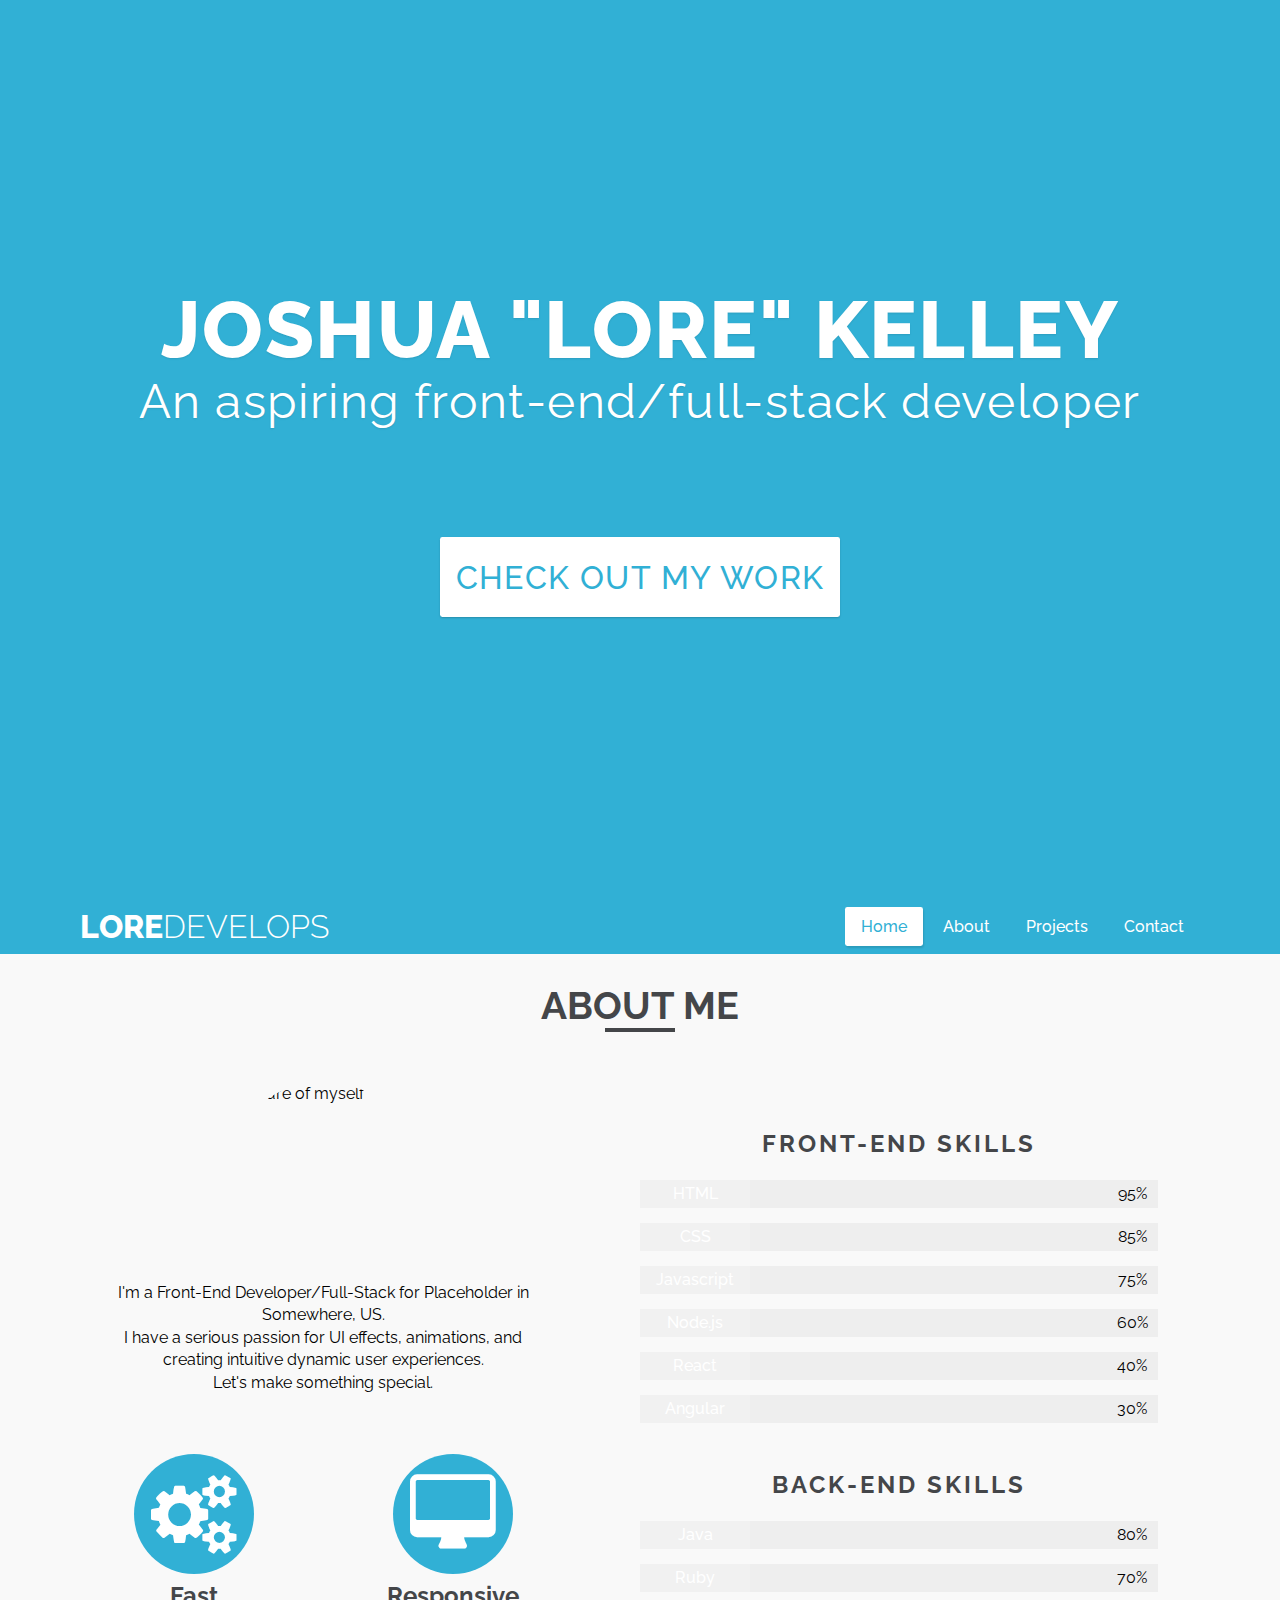
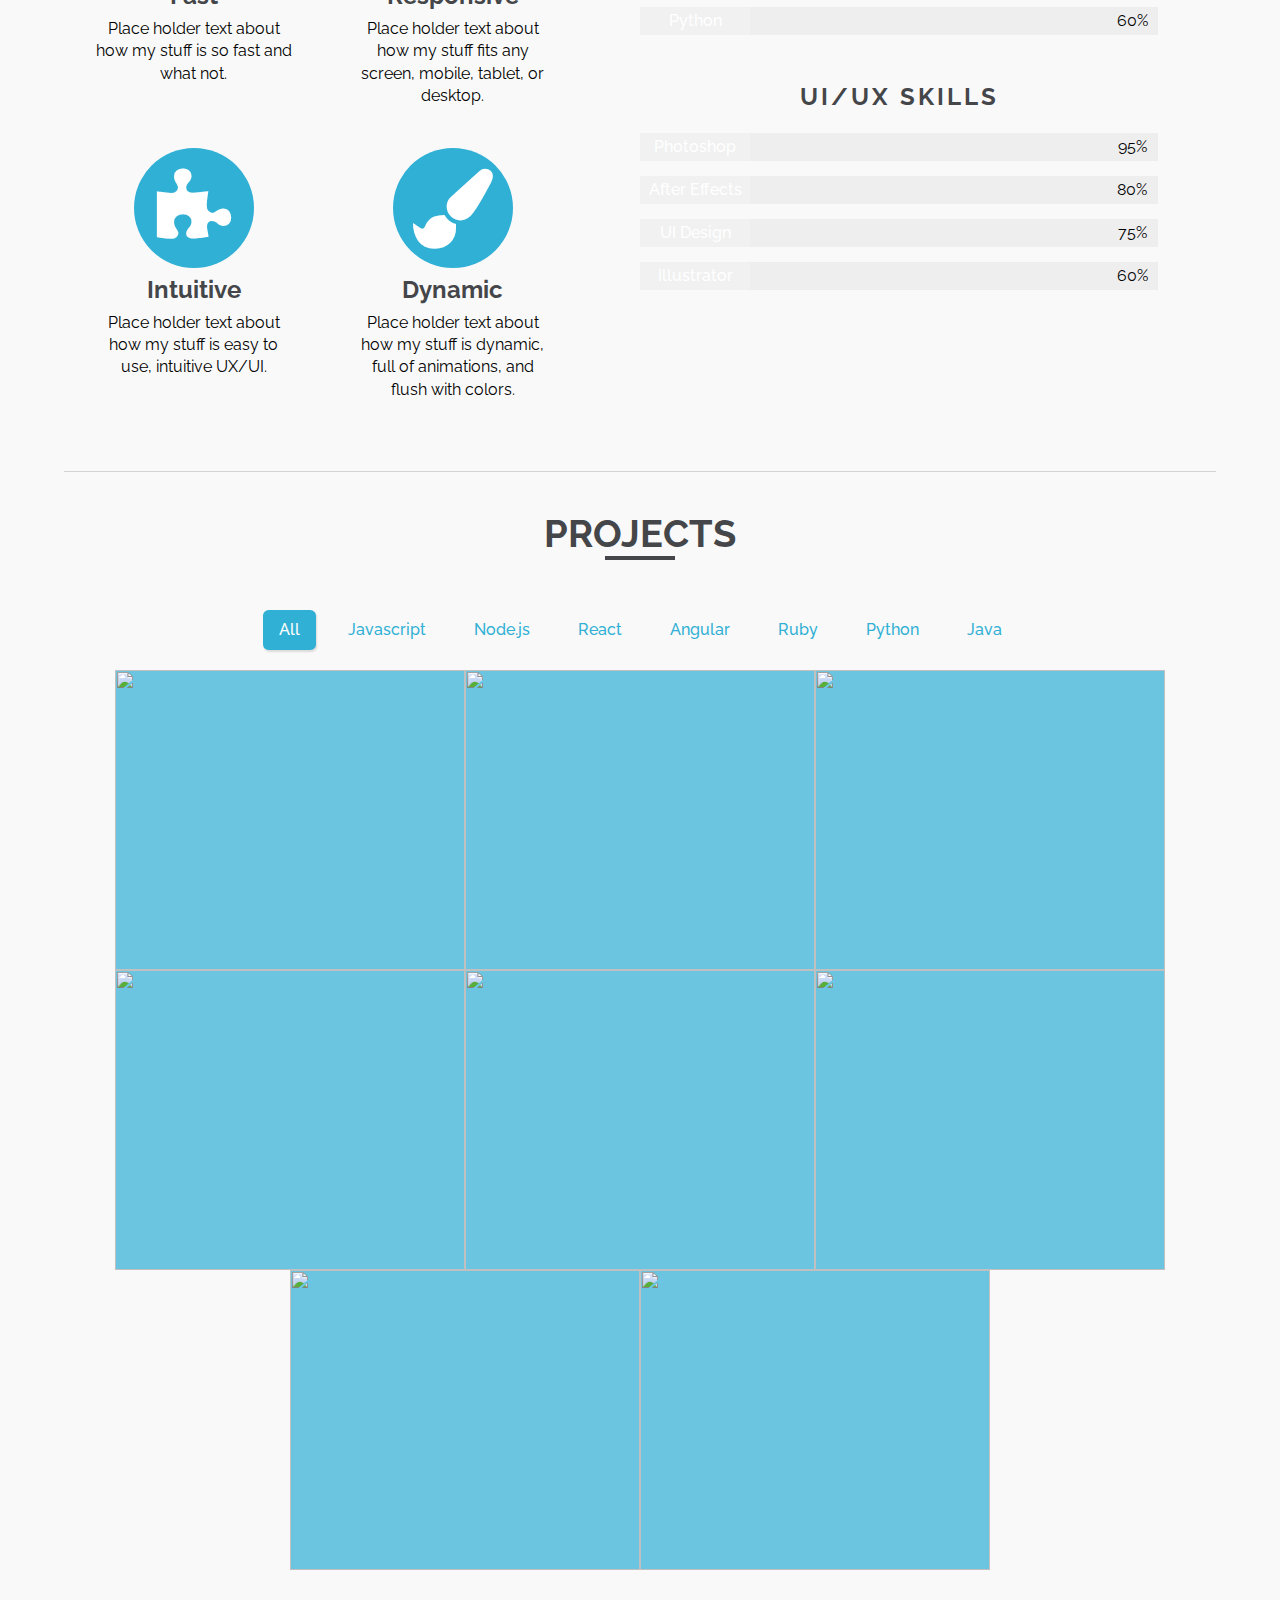
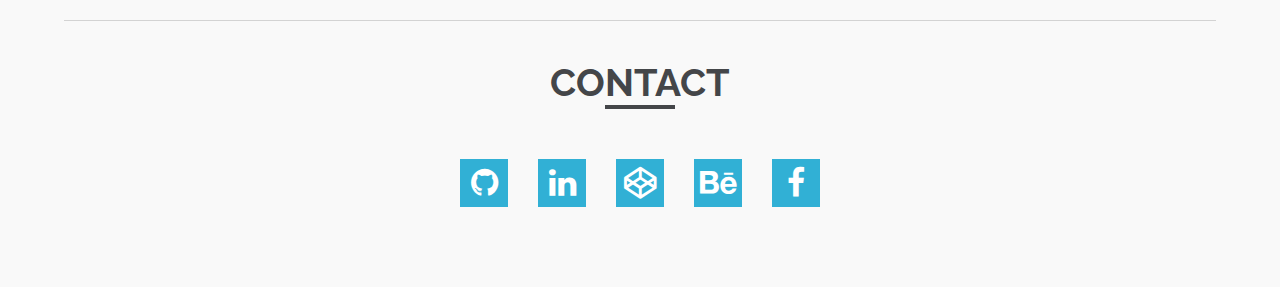
==== html/index.html @ 3db44135 "Added javascript and new interactions/responsiveness." ====
<!doctype html>

<html lang="en">
<head>
  <!-- Global site tag (gtag.js) - Google Analytics -->
  <script async src="https://www.googletagmanager.com/gtag/js?id=UA-133203042-1"></script>
  <script>
  window.dataLayer = window.dataLayer || [];
  function gtag(){dataLayer.push(arguments);}
  gtag('js', new Date());

  gtag('config', 'UA-133203042-1');
  </script>

  <meta charset="utf-8">

  <title>Joshua Kelley</title>
  <meta name="description" content="Website for Joshua Kelley and his work.">
  <meta name="author" content="Joshua Kelley">
  <meta content="width=device-width, initial-scale=1" name="viewport" />

  <!--                                              -->
  <!-- MY CSS, FONT AWESOME ICONS, AND RALEWAY FONT -->
  <!--                                              -->
  <link rel="stylesheet" href="css/style.css">
  <link href="https://fonts.googleapis.com/css?family=Raleway:200,300,400,500,600,700,800" rel="stylesheet">
  <link rel="stylesheet" href="https://maxcdn.bootstrapcdn.com/font-awesome/4.7.0/css/font-awesome.min.css">

</head>
<body>



  <!--                             -->
  <!--           HEADER            -->
  <!--                             -->
  <div class="header">
    <h1>Joshua "Lore" Kelley</h1>
    <p>An aspiring front-end/full-stack developer</p>
    <a class="work-btn" onClick="scrollToAbout()"><h5>Check out my work</h5></a>
  </div>

  <!--                             -->
  <!--        HERO (NAVBAR)        -->
  <!--                             -->
  <div class="hero">
    <a class="logo" onClick="scrollToTop()"><span>Lore</span>Develops</a>
    <div class="navs">
      <a id="home-nav" onClick="scrollToTop()" class="active">Home</a>
      <a id="about-nav" onClick="scrollToAbout()">About</a>
      <a id="projects-nav" onClick="scrollToProjects()">Projects</a>
      <a id="contact-nav" onClick="scrollToContact()">Contact</a>
    </div>
  </div>

  <!--                             -->
  <!--        ABOUT SECTION        -->
  <!--                             -->
  <div id="about" class="section about">
    <h2>About Me</h2>
    <div class="after-line"></div>
    <div class="about-wrapper">
      <div class="about-me">
        <img src="https://img.icons8.com/ios/1600/user-male-circle-filled.png" alt="Picture of myself"style="width:200px;height:200px;">
        <p>I'm a Front-End Developer/Full-Stack for Placeholder in Somewhere, US.</p>
        <p>I have a serious passion for UI effects, animations, and creating intuitive dynamic user experiences.</p>
        <p>Let's make something special.</p>
        <div class="circles-wrapper">

          <div class="snippet">
            <div class="circle">
              <i class="fa fa-cogs" aria-hidden="true"></i>
            </div>
            <h3>Fast</h3>
            <p>Place holder text about how my stuff is so fast and what not.</p>
          </div>

          <div class="snippet">
            <div class="circle">
              <i class="fa fa-desktop" aria-hidden="true"></i>
            </div>
            <h3>Responsive</h3>
            <p>Place holder text about how my stuff fits any screen, mobile, tablet, or desktop.</p>
          </div>

          <div class="snippet">
            <div class="circle">
              <i class="fa fa-puzzle-piece" aria-hidden="true"></i>
            </div>
            <h3>Intuitive</h3>
            <p>Place holder text about how my stuff is easy to use, intuitive UX/UI.</p>
          </div>

          <div class="snippet">
            <div class="circle">
              <i class="fa fa-paint-brush" aria-hidden="true"></i>
            </div>
            <h3>Dynamic</h3>
            <p>Place holder text about how my stuff is dynamic, full of animations, and flush with colors.</p>
          </div>
        </div>
      </div>
      <div class="skills-wrapper">

        <h3>Front-End Skills</h3>

        <div class="skill html">
          <div class="fill" style="width:95%">
            <div class="tag">HTML</div>
          </div>
          <span class="perct">95%</span>
        </div>

        <div class="skill css">
          <div class="fill" style="width:85%">
            <div class="tag">CSS</div>
          </div>
          <span class="perct">85%</span>
        </div>

        <div class="skill javascript">
          <div class="fill" style="width:75%">
            <div class="tag">Javascript</div>
          </div>
          <span class="perct">75%</span>
        </div>

        <div class="skill node">
          <div class="fill" style="width:60%">
            <div class="tag">Node.js</div>
          </div>
          <span class="perct">60%</span>
        </div>

        <div class="skill react">
          <div class="fill" style="width:40%">
            <div class="tag">React</div>
          </div>
          <span class="perct">40%</span>
        </div>

        <div class="skill angular">
          <div class="fill" style="width:30%">
            <div class="tag">Angular</div>
          </div>
          <span class="perct">30%</span>
        </div>

        <h3>Back-End Skills</h3>

        <div class="skill java">
          <div class="fill" style="width:80%">
            <div class="tag">Java</div>
          </div>
          <span class="perct">80%</span>
        </div>

        <div class="skill ruby">
          <div class="fill" style="width:70%">
            <div class="tag">Ruby</div>
          </div>
          <span class="perct">70%</span>
        </div>

        <div class="skill python">
          <div class="fill" style="width:60%">
            <div class="tag">Python</div>
          </div>
          <span class="perct">60%</span>
        </div>

        <h3>UI/UX Skills</h3>

        <div class="skill photoshop">
          <div class="fill" style="width:95%">
            <div class="tag">Photoshop</div>
          </div>
          <span class="perct">95%</span>
        </div>

        <div class="skill after-effects">
          <div class="fill" style="width:80%">
            <div class="tag">After Effects</div>
          </div>
          <span class="perct">80%</span>
        </div>

        <div class="skill ui-design">
          <div class="fill" style="width:75%">
            <div class="tag">UI Design</div>
          </div>
          <span class="perct">75%</span>
        </div>

        <div class="skill illustrator">
          <div class="fill" style="width:60%">
            <div class="tag">Illustrator</div>
          </div>
          <span class="perct">60%</span>
        </div>
      </div>
    </div>
  </div>

  <!--                             -->
  <!--       PROJECTS SECTION      -->
  <!--                             -->
  <div id="projects" class="section projects">
    <h2>Projects</h2>
    <div class="after-line"></div>
    <div class="buttons">
      <!-- These buttons will be able to filter my projects by what utilities they used -->
      <a class="language all active-l">All</a>
      <a class="language javascript">Javascript</a>
      <a class="language nodejs">Node.js</a>
      <a class="language react">React</a>
      <a class="language angular">Angular</a>
      <a class="language ruby">Ruby</a>
      <a class="language python">Python</a>
      <a class="language java">Java</a>
    </div>
    <div class="boxes">
      <!-- Each box is a project and clicking it will reveal more information of said project -->
      <div class="box">
        <img src="https://cdn-images-1.medium.com/max/800/1*JraQKE7IrhgPEGmqW4hzEQ.png">
        <div class="modal">
          <div class="modal-content">
            <a href="https://google.com" target="_blank"><img src="https://cdn-images-1.medium.com/max/800/1*JraQKE7IrhgPEGmqW4hzEQ.png"></a>
            <div class="modal-text">
              <h1>Business/Website Name</h1>
              <h3>Category</h3>
              <p>This business/website is all about showing off my skills and I really like it and I worked really hard on it. I would really appreaciate your support by giving me a job so I can do this at your company.</p>
              <a><i class="fa fa-external-link" aria-hidden="true"></i>View Site</a>
            </div>
            <span class="close"><i class="fa fa-times" aria-hidden="true"></i></span>
            <div class="modal-bg"></div>
          </div>
        </div>
      </div>
      <div class="box">
        <img src="https://via.placeholder.com/350x300">
        <div class="modal">
          <div class="modal-content">
            <img src="https://cdn-images-1.medium.com/max/800/1*JraQKE7IrhgPEGmqW4hzEQ.png">
            <div class="modal-text">
              <h1>Business/Website Name</h1>
              <h3>Category</h3>
              <p>This business/website is all about showing off my skills and I really like it and I worked really hard on it. I would really appreaciate your support by giving me a job so I can do this at your company.</p>
              <a><i class="fa fa-external-link" aria-hidden="true"></i>View Site</a>
            </div>
            <span class="close"><i class="fa fa-times" aria-hidden="true"></i></span>
            <div class="modal-bg"></div>
          </div>
        </div>
      </div>
      <div class="box">
        <img src="https://via.placeholder.com/350x300">
        <div class="modal">
          <div class="modal-content">
            <img src="https://cdn-images-1.medium.com/max/800/1*JraQKE7IrhgPEGmqW4hzEQ.png">
            <div class="modal-text">
              <h1>Business/Website Name</h1>
              <h3>Category</h3>
              <p>This business/website is all about showing off my skills and I really like it and I worked really hard on it. I would really appreaciate your support by giving me a job so I can do this at your company.</p>
              <a><i class="fa fa-external-link" aria-hidden="true"></i>View Site</a>
            </div>
            <span class="close"><i class="fa fa-times" aria-hidden="true"></i></span>
            <div class="modal-bg"></div>
          </div>
        </div>
      </div>
      <div class="box">
        <img src="https://via.placeholder.com/350x300">
        <div class="modal">
          <div class="modal-content">
            <img src="https://cdn-images-1.medium.com/max/800/1*JraQKE7IrhgPEGmqW4hzEQ.png">
            <div class="modal-text">
              <h1>Business/Website Name</h1>
              <h3>Category</h3>
              <p>This business/website is all about showing off my skills and I really like it and I worked really hard on it. I would really appreaciate your support by giving me a job so I can do this at your company.</p>
              <a><i class="fa fa-external-link" aria-hidden="true"></i>View Site</a>
            </div>
            <span class="close"><i class="fa fa-times" aria-hidden="true"></i></span>
            <div class="modal-bg"></div>
          </div>
        </div>
      </div>
      <div class="box">
        <img src="https://via.placeholder.com/350x300">
        <div class="modal">
          <div class="modal-content">
            <img src="https://cdn-images-1.medium.com/max/800/1*JraQKE7IrhgPEGmqW4hzEQ.png">
            <div class="modal-text">
              <h1>Business/Website Name</h1>
              <h3>Category</h3>
              <p>This business/website is all about showing off my skills and I really like it and I worked really hard on it. I would really appreaciate your support by giving me a job so I can do this at your company.</p>
              <a><i class="fa fa-external-link" aria-hidden="true"></i>View Site</a>
            </div>
            <span class="close"><i class="fa fa-times" aria-hidden="true"></i></span>
            <div class="modal-bg"></div>
          </div>
        </div>
      </div>
      <div class="box">
        <img src="https://via.placeholder.com/350x300">
        <div class="modal">
          <div class="modal-content">
            <img src="https://cdn-images-1.medium.com/max/800/1*JraQKE7IrhgPEGmqW4hzEQ.png">
            <div class="modal-text">
              <h1>Business/Website Name</h1>
              <h3>Category</h3>
              <p>This business/website is all about showing off my skills and I really like it and I worked really hard on it. I would really appreaciate your support by giving me a job so I can do this at your company.</p>
              <a><i class="fa fa-external-link" aria-hidden="true"></i>View Site</a>
            </div>
            <span class="close"><i class="fa fa-times" aria-hidden="true"></i></span>
            <div class="modal-bg"></div>
          </div>
        </div>
      </div>
      <div class="box">
        <img src="https://via.placeholder.com/350x300">
        <div class="modal">
          <div class="modal-content">
            <img src="https://cdn-images-1.medium.com/max/800/1*JraQKE7IrhgPEGmqW4hzEQ.png">
            <div class="modal-text">
              <h1>Business/Website Name</h1>
              <h3>Category</h3>
              <p>This business/website is all about showing off my skills and I really like it and I worked really hard on it. I would really appreaciate your support by giving me a job so I can do this at your company.</p>
              <a><i class="fa fa-external-link" aria-hidden="true"></i>View Site</a>
            </div>
            <span class="close"><i class="fa fa-times" aria-hidden="true"></i></span>
            <div class="modal-bg"></div>
          </div>
        </div>
      </div>
      <div class="box">
        <img src="https://via.placeholder.com/350x300">
        <div class="modal">
          <div class="modal-content">
            <img src="https://cdn-images-1.medium.com/max/800/1*JraQKE7IrhgPEGmqW4hzEQ.png">
            <div class="modal-text">
              <h1>Business/Website Name</h1>
              <h3>Category</h3>
              <p>This business/website is all about showing off my skills and I really like it and I worked really hard on it. I would really appreaciate your support by giving me a job so I can do this at your company.</p>
              <a><i class="fa fa-external-link" aria-hidden="true"></i>View Site</a>
            </div>
            <span class="close"><i class="fa fa-times" aria-hidden="true"></i></span>
            <div class="modal-bg"></div>
          </div>
        </div>
      </div>

    </div>
  </div>

  <!--                             -->
  <!--       CONTACT SECTION       -->
  <!--                             -->
  <div id="contact" class="contact">
    <h2>Contact</h2>
    <div class="after-line"></div>
    <div class="social-links">
      <!-- Social Links -->
      <a href="https://github.com/Jkerz" target="_blank">
        <div class="icon">
          <i class="fa fa-github" aria-hidden="true"></i>
        </div>
      </a>
      <a href="https://www.linkedin.com/in/joshua-kelley-1950b315b/" target="_blank">
        <div class="icon">
          <i class="fa fa-linkedin" aria-hidden="true"></i>
        </div>
      </a>
      <a href="https://codepen.io/JoshLore/" target="_blank">
        <div class="icon">
          <i class="fa fa-codepen" aria-hidden="true"></i>
        </div>
      </a>
      <a href="https://www.behance.net/loredevelo20a8" target="_blank">
        <div class="icon">
          <i class="fa fa-behance" aria-hidden="true"></i>
        </div>
      </a>
      <a href="https://www.facebook.com/joshua.kelley.7946" target="_blank">
        <div class="icon">
          <i class="fa fa-facebook" aria-hidden="true"></i>
        </div>
      </a>
    </div>
  </div>


  <!--                             -->
  <!--    MY AMAZING JAVASCRIPT    -->
  <!--                             -->
  <script src="scripts/index.js"></script>
</body>
</html>

<!-- FIN -->
---- html/css/style.css ----
/* ------------------- */
/* UNIVERSAL SELECTORS */
/* ------------------- */

html {
  scroll-behavior: smooth;
}

body {
  font-family: 'Raleway', sans-serif;
  margin: 0;
  line-height: 1.5rem;
  background: rgb(249, 249, 249);
}

* {
  box-sizing: border-box;
}

a {
  color: white;
  font-weight: 300;
  border-radius: .15rem;
  text-decoration: none;
  cursor: pointer;
}

a:hover,
a:focus {
  background-color: rgba(39, 155, 190, 0.5);
  color: white;
}

p {
  font-size: 1.25em;
  line-height: 1.7rem;
}

h2{
  margin: 0 0 10px;
  color: #444649;
  text-transform: uppercase;
  font-size: 2.4em;
  text-align: center;
}

/* ------------------- */
/*  THE HERO (NAVBAR)  */
/* ------------------- */

.hero {
  background-color: #31b0d5;
  position: sticky;
  top: 0;
  width: 100%;
  display: flex;
  justify-content: center;
  padding: 15px 0;
  z-index: 1;
  /* For when hovers think they're better than a hero */
}

.navs {
  color: white;
}

.navs a {
  padding: 10px 5px;
  font-size: 1.2rem;
  transition: 0.4s;
  font-weight: 500;
}

.logo {
  display: none;
  font-size: 2rem;
  text-transform: uppercase;
}

.logo span {
  font-weight: 800;
}

.logo:hover,
.logo:focus {
  background-color: transparent;
}

.active {
  color: #31b0d5;
  background-color: white;
  font-weight: 600;
  box-shadow: 1px 2px 2px rgba(0,0,0,0.12);
  transition: .5s;
}

.active:hover,
.active:focus {
  background-color: rgb(89, 191, 220);
}

/* ------------------- */
/*        HEADER       */
/* ------------------- */

.header {
  height: 100vh;
  width: 100%;
  min-height: 500px;
  background-color: #31b0d5;
  display: flex;
  flex-direction: column;
  align-items: center;
  justify-content: center;


  /*text configurations here*/
  line-height: normal;
  font-weight: 400;
  color: white;
  text-align: center;
  text-shadow: 0 1px 2px rgba(0,0,0,0.10);
  letter-spacing: 1.4px;
}

.header h1 {
  text-transform: uppercase;
  font-weight: 800;
  font-size: 3rem;
  margin: 0 20px;
}

.header p {
  font-size: 1.7rem;
  margin: 0 20px;
  line-height: 1em;
}

.work-btn {
  color: #31b0d5;
  margin-top: 7em;
  text-transform: uppercase;
  display: flex;
  justify-content: center;
  align-items: center;
  height: 5rem;
  width: 20em;
  background-color: white;
  box-shadow: 0 1px 2px rgba(0, 0, 0, 0.2);
  transition: 0.3s;
}

.work-btn:hover,
.work-btn:focus{
  border: 1px solid white;
}

.work-btn h5 {
  text-shadow: none;
  font-weight: 500;
  font-size: 1.5rem;
}

/* ------------------- */
/* SECTIONAL SELECTORS */
/* ------------------- */

.section {
  width: 90%;
  margin: 40px auto 50px;
  border-bottom: 1px solid lightgrey;
  padding-bottom: 30px;
}


.after-line{
  width: 70px;
  height: 4px;
  background: #444649;
  margin: 0 auto;
  margin-bottom: 50px;
}

/* ------------------- */
/*       ABOUT ME      */
/* ------------------- */

.about-me {
  padding-bottom: 20px;
}

.about-me img {
  border-radius: 50%;
  display: block;
  margin-left: auto;
  margin-right: auto;
  width: 40%
}

.about-me p {
  text-align: center;
  margin: 0 auto;
  width: 80%;
}

.circles-wrapper{
  margin-top: 40px;
  display: flex;
  justify-content: space-around;
  flex-wrap: wrap;
}

.snippet {
  display: flex;
  flex-direction: column;
  align-items: center;
  width: 45%;
  text-align: center;
  margin: 20px 0;
}

.snippet h3 {
  font-size: 1.5em;
  margin: 10px 0;
  color: #444649;
}

.snippet p {
  width: 85%;
}

.circle {
  width: 120px;
  height: 120px;
  border-radius: 50%;
  background-image: linear-gradient(#31b0d5, #31b0d5);
  display: flex;
  justify-content: center;
  align-items: center;
  overflow: hidden;
}

.circle i {
  font-size: 5em;
  color: white;
}

.skills-wrapper{
  max-width: 600px;
  margin: 0 auto;
}

.skills-wrapper h3 {
  margin-top: 50px;
  text-align: center;
  color: #444649;
  text-transform: uppercase;
  font-size: 1.5em;
  letter-spacing: 3px;
}

.skill {
  height: 28px;
  margin: 0;
  margin-bottom: 15px;
  background-color: #eee;
  display: flex;
  justify-content: space-between;
}

.fill{
  background-color: #31b0d5;
  height: 100%;
  transition: 1.5s;
}

.perct{
  align-self: center;
  text-align: center;
  width: 10%;
}

.tag  {
  font-weight: 500;
  color: white;
  width: 110px;
  display: flex;
  align-items: center;
  justify-content: center;
  background-color: rgba(255, 255, 255, 0.20);
  height: 100%;
}

/* ------------------- */
/*       PROJECTS      */
/* ------------------- */

#projects {
  display: flex;
  flex-direction: column;
  justify-content: center;
}

.buttons {
  display: flex;
  justify-content: center;
  flex-wrap: wrap;
}

.language {
  color: #31b0d5;
  font-weight: 500;
  padding: .5rem 1rem;
  border-radius: .35rem;
  text-decoration: none;
  transition: 0.3s;
  margin: 0 .5rem;
}

.active-l {
  background-color: #31b0d5;
  color: white;
  box-shadow: 1px 2px 2px rgba(0,0,0,0.12);
}

.language:hover,
.language:focus {
  background-color: #6bc5e1;
}

.boxes {
  margin: 20px 0;
  display: flex;
  flex-wrap: wrap;
  justify-content: center;
}

.box {
  height: 300px;
  width: 350px;
  background-color: #6bc5e1;
}

.box img {
  transition: .5s;
  width: 100%;
  height: 100%;
  object-fit: cover;
  overflow: hidden;
}

.box img:hover,
.box img:focus {
  opacity: .5;
  cursor: pointer;
}

/* ---------------- */
/*       MODAL      */
/* ---------------- */

.modal {
  display: none;
  position: fixed; /* Stay in place */
  z-index: 1; /* Sit on top */
  left: 0;
  top: 0;
  width: 100%; /* Full width */
  height: 100vh; /* Full height */
}

.modal-content {
  margin: auto;
  width: 100%;
  height: 100%;
  background-color: rgb(249, 249, 249);
}

.modal-content img {
  height: 30%;
}

.modal a {
  width: 100%;
  object-fit: cover;
  background-color: transparent;
}

.modal a img:hover,
.modal a img:focus {
  opacity: .7;
}

.modal-text {
  padding-top: 1rem;
  margin: 0 auto;
  width: 90%;
}

.modal-text h1 {
  margin-bottom: .1rem;
  line-height: 1.5rem;
  font-size: 1.5em;
  color: #262626;
}

.modal-text h3 {
  margin-top: 0;
  margin-bottom: .1rem;
  color: #bbb;
  font-size: 1.2em;
}

.modal-text p {
  margin-top: 0;
  border-top: 1px solid lightgrey;
  padding-top: 1rem;
  font-size: 1em;
  color: #666;
  font-weight: 500;
  line-height: 1.3em;
  margin-bottom: 3em;
}

.modal-text a {
  background-color: #6bc5e1;
  padding: 1em;
  display: flex;
  width: 10rem;
  justify-content: space-between;
  align-items: flex-end;
  font-size: 1.2em;
  font-weight: 600;
  transition: .5s;
  text-transform: uppercase;
}

.modal-text a:hover,
.modal-text a:focus {
  background-color: transparent;
  color: #6bc5e1;
}

.close {
  margin: 0;
  color: #e16b6b;
  font-size: 2rem;
  font-weight: bold;
  position: absolute;
  right: 1px;
  top: 1px;
  padding: 3rem;
  transition: .3s;
  text-shadow: 0 1px 2px rgba(0, 0, 0, .3);
}

.close:hover,
.close:focus {
  color: #d42b2b;
  text-decoration: none;
  cursor: pointer;
}

.modal-bg{
  position: absolute;
  background-color: rgba(0,0,0,0.4); /* Black w/ opacity */
  left: 0;
  top: 0;
  width: 100%; /* Full width */
  height: 100%;
  z-index: -1;
}

/* ------------------- */
/*       CONTACT       */
/* ------------------- */

#contact {
  width: 90%;
  margin: 40px auto 50px;
  padding-bottom: 30px;
}

.social-links {
  display: flex;
  justify-content: center;
}

.social-links a {
  margin: 0 15px;
}

.icon {
  display: table;
  width: 1.5em;
  height: 1.5em;
  text-align: space-around;
  background: #31b0d5;
  font-size: 2rem;
  transition: 0.2s;
}

.icon:hover,
.icon:focus {
  background-color: rgb(89, 191, 220);
  height: 60px;
  width: 60px;
}

.icon i {
  display: table-cell;
  vertical-align: middle;
  height: 100%;
  text-align: center;
}

/* Break points: 768px and 960px */

/* ------------------- */
/*    MEDIA QUERIES    */
/* ------------------- */
/*        TABLET       */
/* ------------------- */
/*        768px        */
/* ------------------- */

@media only screen and (min-width: 768px) {
  .navs a {
    padding: 10px 16px;
    font-size: 1rem;
  }

  .header {
    height: 100vh;
  }

  .work-btn {
    display: flex;
  }

  .hero {
    justify-content: space-between;
    transition: 0.3s;
  }

  .logo {
    display: inline-block;
    margin-left: 50px;
  }

  .navs {
    margin-right: 50px;
  }

  .snippet {
    width: 25%;
  }

  p {
    font-size: 1.1em;
  }

  .modal-content {
    width: 50%;
    height: 80%;
  }

  .close {
    color: #bbb;
    display: none;
    float: right;
  }
}

/* ------------------- */
/*       DESKTOP       */
/* ------------------- */
/*        960px        */
/* ------------------- */

@media only screen and (min-width: 960px) {
  .modal img {
    height: 50%;
  }

  p {
    font-size: 1em;
    line-height: 1.4rem;
  }

  .header h1 {
    font-size: 5rem;
  }

  .header p {
    font-size: 3rem
  }

  .about-wrapper{
    display: flex;
  }

  .logo {
    margin-left: 80px;
  }

  .navs {
    margin-right: 80px;
  }

  .work-btn {
    width: 25rem;
  }

  .work-btn h5 {
    font-size: 2rem;
  }

  .about-me {
    width: 45%;
  }

  .skills-wrapper{
    width: 45%;
  }

  .snippet {
    width: 45%;
  }

  .snippet p{
    width: 85%
  }

}

/* ------------------- */
/*         FIN         */
/* ------------------- */
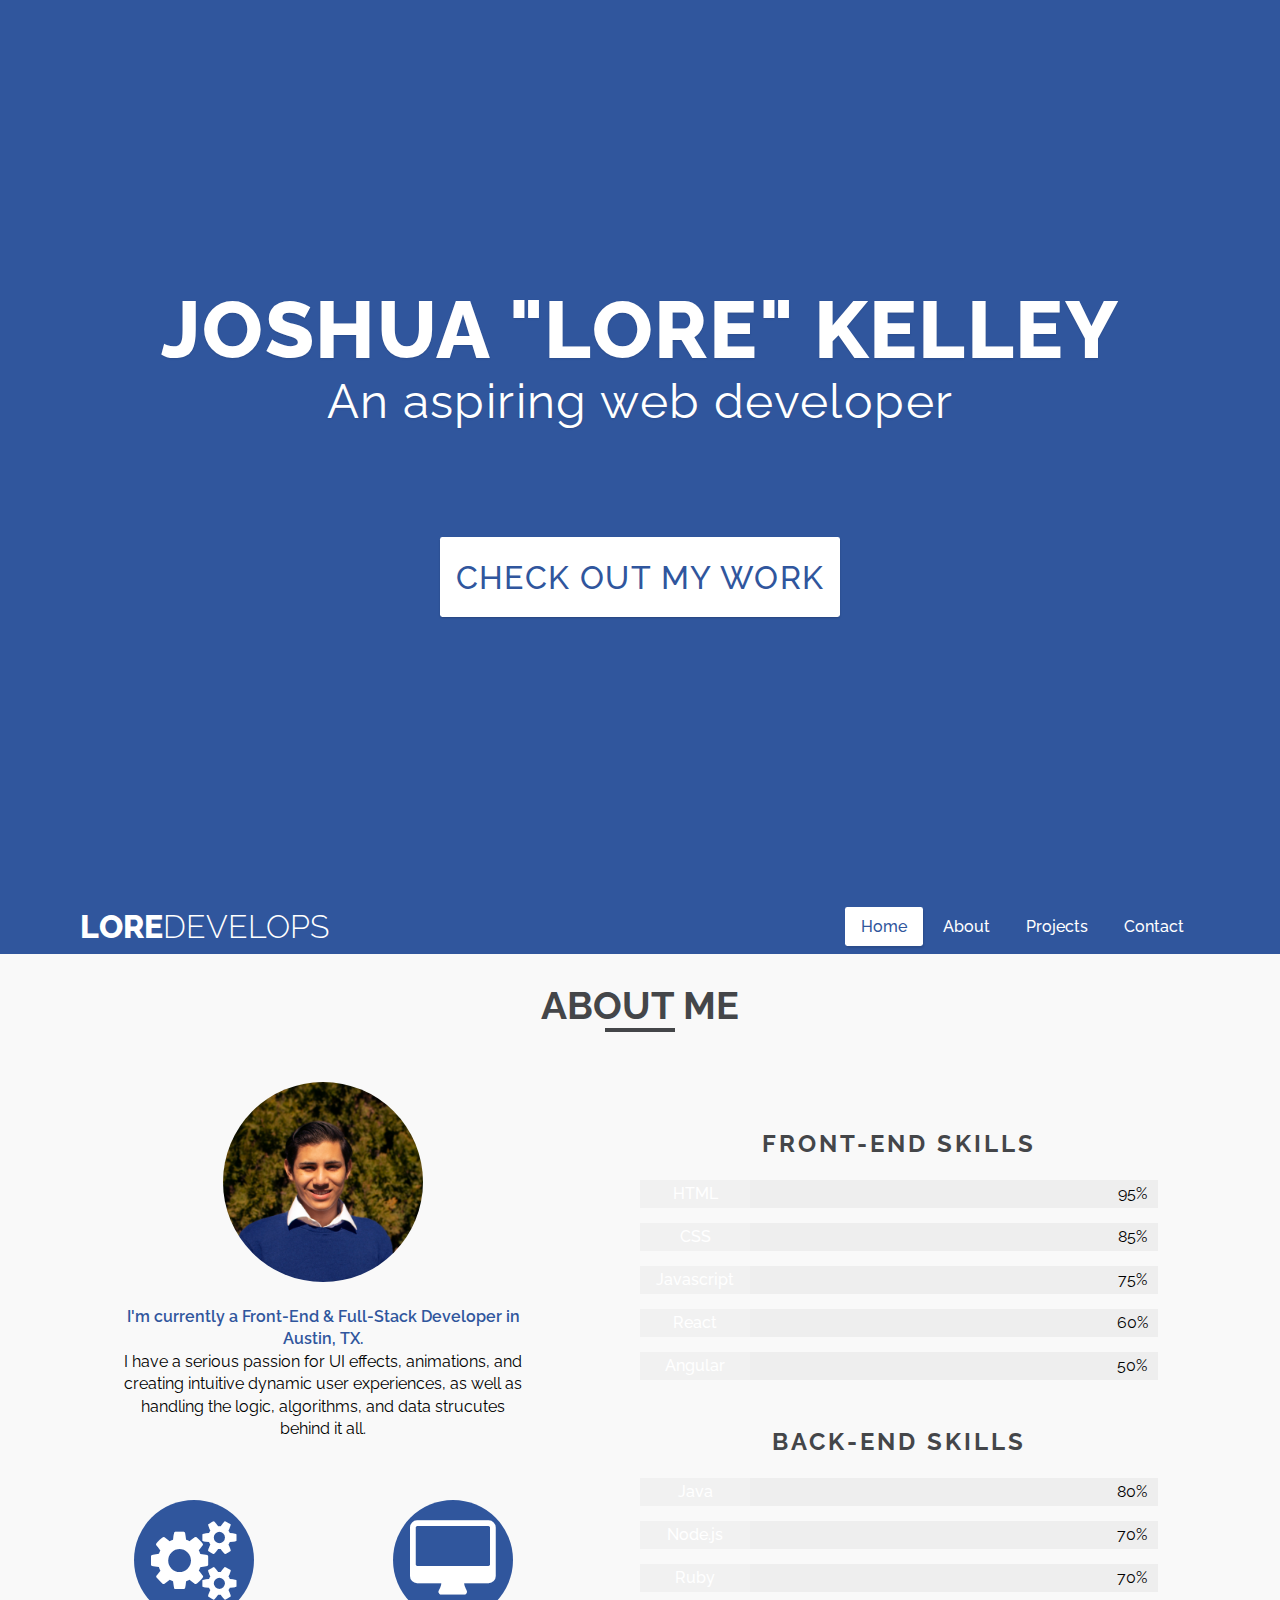
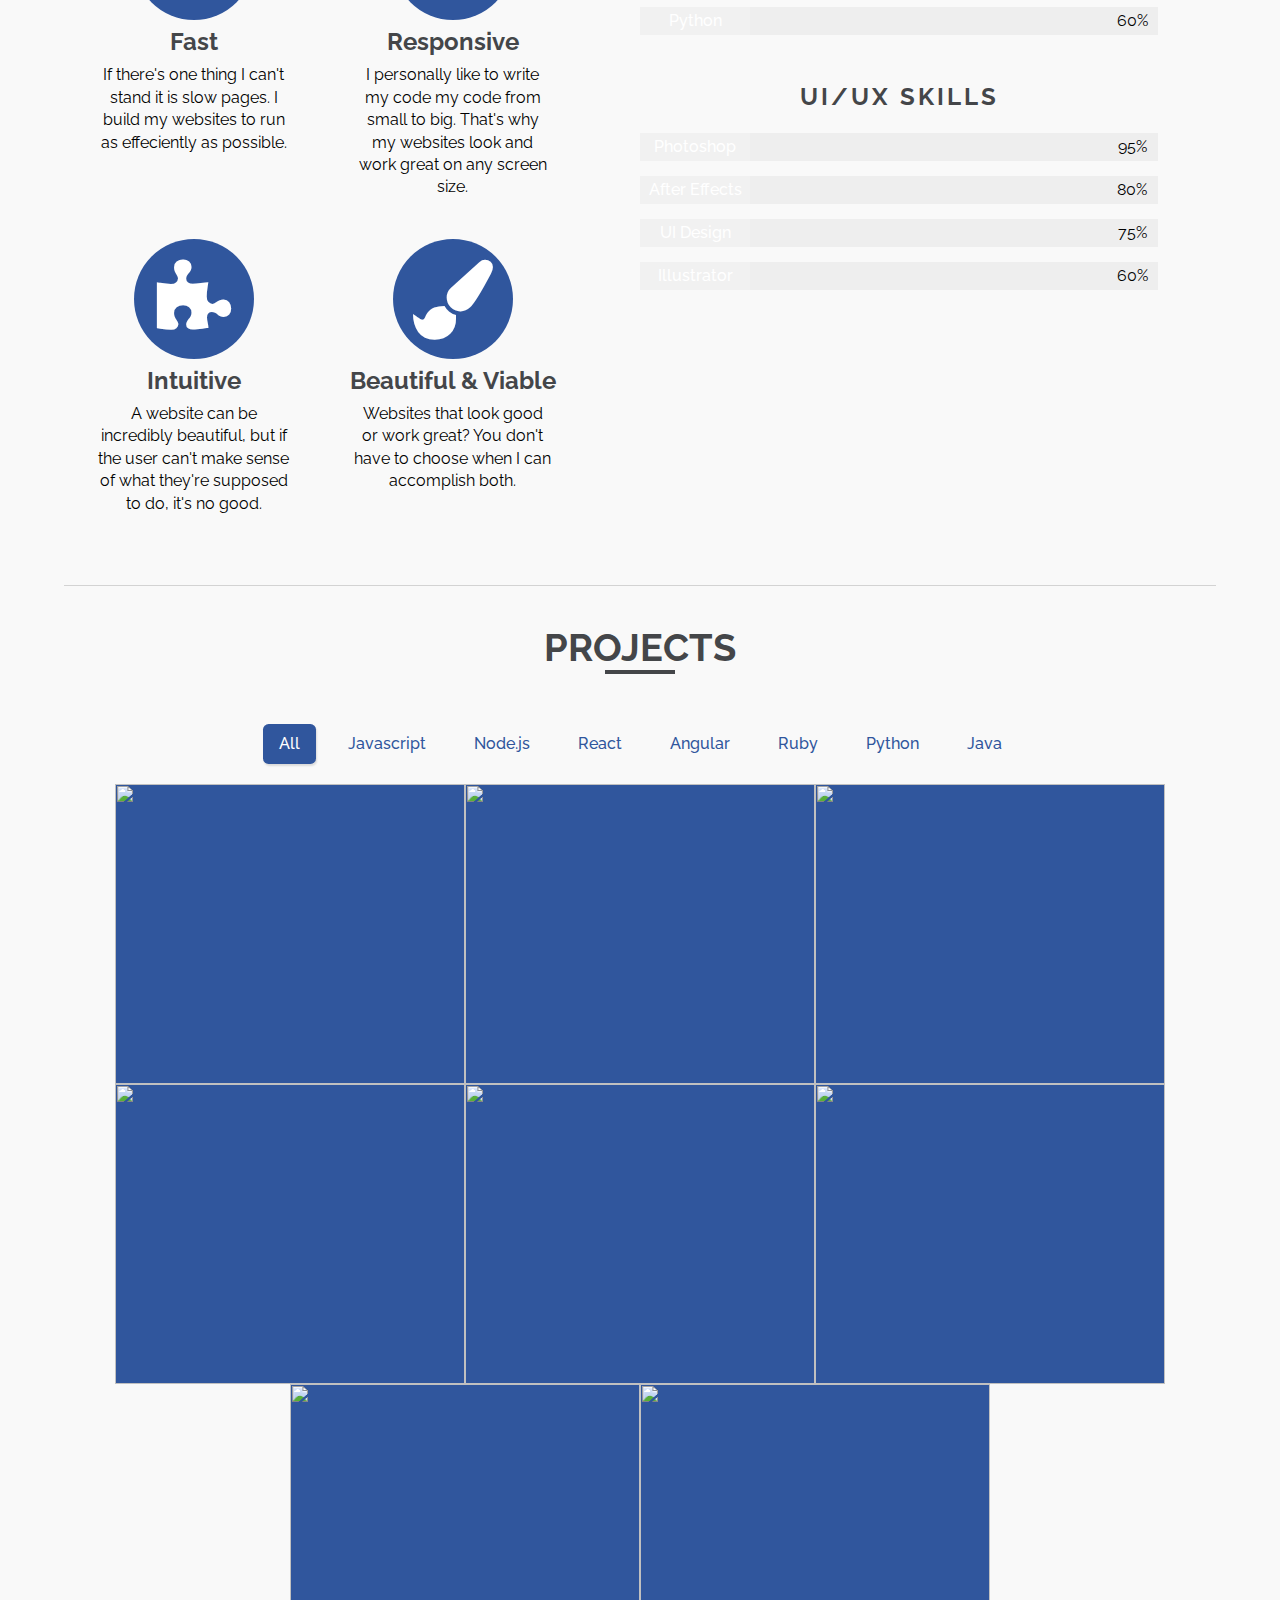
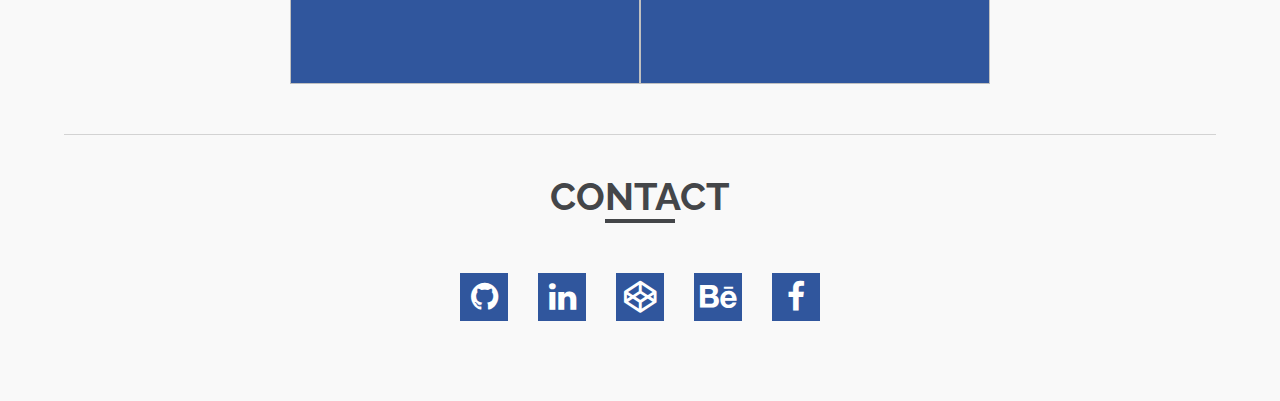
==== commit 7487afb7: "Updating website and adding headshot." ====
--- a/html/index.html
+++ b/html/index.html
@@ -36,7 +36,7 @@
   <!--                             -->
   <div class="header">
     <h1>Joshua "Lore" Kelley</h1>
-    <p>An aspiring front-end/full-stack developer</p>
+    <p>An aspiring web developer</p>
     <a class="work-btn" onClick="scrollToAbout()"><h5>Check out my work</h5></a>
   </div>
 
@@ -61,10 +61,9 @@
     <div class="after-line"></div>
     <div class="about-wrapper">
       <div class="about-me">
-        <img src="https://img.icons8.com/ios/1600/user-male-circle-filled.png" alt="Picture of myself"style="width:200px;height:200px;">
-        <p>I'm a Front-End Developer/Full-Stack for Placeholder in Somewhere, US.</p>
-        <p>I have a serious passion for UI effects, animations, and creating intuitive dynamic user experiences.</p>
-        <p>Let's make something special.</p>
+        <img src="images/Headshot-Small.jpg" alt="Picture of myself" style="width:200px;height:200px;">
+        <p><span class="color">I'm currently a Front-End & Full-Stack Developer in Austin, TX.</span></p>
+        <p>I have a serious passion for UI effects, animations, and creating intuitive dynamic user experiences, as well as handling the logic, algorithms, and data strucutes behind it all.</p>
         <div class="circles-wrapper">
 
           <div class="snippet">
@@ -72,7 +71,7 @@
               <i class="fa fa-cogs" aria-hidden="true"></i>
             </div>
             <h3>Fast</h3>
-            <p>Place holder text about how my stuff is so fast and what not.</p>
+            <p>If there's one thing I can't stand it is slow pages. I build my websites to run as effeciently as possible.</p>
           </div>
 
           <div class="snippet">
@@ -80,7 +79,7 @@
               <i class="fa fa-desktop" aria-hidden="true"></i>
             </div>
             <h3>Responsive</h3>
-            <p>Place holder text about how my stuff fits any screen, mobile, tablet, or desktop.</p>
+            <p>I personally like to write my code my code from small to big. That's why my websites look and work great on any screen size.</p>
           </div>
 
           <div class="snippet">
@@ -88,15 +87,15 @@
               <i class="fa fa-puzzle-piece" aria-hidden="true"></i>
             </div>
             <h3>Intuitive</h3>
-            <p>Place holder text about how my stuff is easy to use, intuitive UX/UI.</p>
+            <p>A website can be incredibly beautiful, but if the user can't make sense of what they're supposed to do, it's no good.</p>
           </div>
 
           <div class="snippet">
             <div class="circle">
               <i class="fa fa-paint-brush" aria-hidden="true"></i>
             </div>
-            <h3>Dynamic</h3>
-            <p>Place holder text about how my stuff is dynamic, full of animations, and flush with colors.</p>
+            <h3>Beautiful & Viable</h3>
+            <p>Websites that look good or work great? You don't have to choose when I can accomplish both.</p>
           </div>
         </div>
       </div>
@@ -125,34 +124,35 @@
           <span class="perct">75%</span>
         </div>
 
-        <div class="skill node">
+        <div class="skill react">
           <div class="fill" style="width:60%">
-            <div class="tag">Node.js</div>
+            <div class="tag">React</div>
           </div>
           <span class="perct">60%</span>
         </div>
 
-        <div class="skill react">
-          <div class="fill" style="width:40%">
-            <div class="tag">React</div>
-          </div>
-          <span class="perct">40%</span>
-        </div>
-
         <div class="skill angular">
-          <div class="fill" style="width:30%">
+          <div class="fill" style="width:50%">
             <div class="tag">Angular</div>
           </div>
-          <span class="perct">30%</span>
+          <span class="perct">50%</span>
         </div>
 
         <h3>Back-End Skills</h3>
+
 
         <div class="skill java">
           <div class="fill" style="width:80%">
             <div class="tag">Java</div>
           </div>
           <span class="perct">80%</span>
+        </div>
+
+        <div class="skill node">
+          <div class="fill" style="width:70%">
+            <div class="tag">Node.js</div>
+          </div>
+          <span class="perct">70%</span>
         </div>
 
         <div class="skill ruby">
--- a/html/css/style.css
+++ b/html/css/style.css
@@ -27,7 +27,7 @@
 
 a:hover,
 a:focus {
-  background-color: rgba(39, 155, 190, 0.5);
+  background-color: #30569d;
   color: white;
 }
 
@@ -49,7 +49,7 @@
 /* ------------------- */
 
 .hero {
-  background-color: #31b0d5;
+  background-color: #30569d;
   position: sticky;
   top: 0;
   width: 100%;
@@ -87,7 +87,7 @@
 }
 
 .active {
-  color: #31b0d5;
+  color: #30569d;
   background-color: white;
   font-weight: 600;
   box-shadow: 1px 2px 2px rgba(0,0,0,0.12);
@@ -96,7 +96,7 @@
 
 .active:hover,
 .active:focus {
-  background-color: rgb(89, 191, 220);
+  background-color: #30569d;
 }
 
 /* ------------------- */
@@ -107,7 +107,7 @@
   height: 100vh;
   width: 100%;
   min-height: 500px;
-  background-color: #31b0d5;
+  background-color: #30569d;
   display: flex;
   flex-direction: column;
   align-items: center;
@@ -137,7 +137,7 @@
 }
 
 .work-btn {
-  color: #31b0d5;
+  color: #30569d;
   margin-top: 7em;
   text-transform: uppercase;
   display: flex;
@@ -194,13 +194,19 @@
   display: block;
   margin-left: auto;
   margin-right: auto;
-  width: 40%
+  width: 40%;
+  margin-bottom: 1.5rem;
 }
 
 .about-me p {
   text-align: center;
   margin: 0 auto;
   width: 80%;
+}
+
+.color {
+  color: #30569d;
+  font-weight: 600;
 }
 
 .circles-wrapper{
@@ -233,7 +239,7 @@
   width: 120px;
   height: 120px;
   border-radius: 50%;
-  background-image: linear-gradient(#31b0d5, #31b0d5);
+  background-image: linear-gradient(#30569d, #30569d);
   display: flex;
   justify-content: center;
   align-items: center;
@@ -269,7 +275,7 @@
 }
 
 .fill{
-  background-color: #31b0d5;
+  background-color: #30569d;
   height: 100%;
   transition: 1.5s;
 }
@@ -308,7 +314,7 @@
 }
 
 .language {
-  color: #31b0d5;
+  color: #30569d;
   font-weight: 500;
   padding: .5rem 1rem;
   border-radius: .35rem;
@@ -318,14 +324,14 @@
 }
 
 .active-l {
-  background-color: #31b0d5;
+  background-color: #30569d;
   color: white;
   box-shadow: 1px 2px 2px rgba(0,0,0,0.12);
 }
 
 .language:hover,
 .language:focus {
-  background-color: #6bc5e1;
+  background-color: #30569d;
 }
 
 .boxes {
@@ -338,7 +344,7 @@
 .box {
   height: 300px;
   width: 350px;
-  background-color: #6bc5e1;
+  background-color: #30569d;
 }
 
 .box img {
@@ -378,11 +384,11 @@
 
 .modal-content img {
   height: 30%;
-}
-
-.modal a {
   width: 100%;
   object-fit: cover;
+}
+
+.modal a {
   background-color: transparent;
 }
 
@@ -423,7 +429,7 @@
 }
 
 .modal-text a {
-  background-color: #6bc5e1;
+  background-color: #30569d;
   padding: 1em;
   display: flex;
   width: 10rem;
@@ -438,7 +444,7 @@
 .modal-text a:hover,
 .modal-text a:focus {
   background-color: transparent;
-  color: #6bc5e1;
+  color: #30569d;
 }
 
 .close {
@@ -449,7 +455,7 @@
   position: absolute;
   right: 1px;
   top: 1px;
-  padding: 3rem;
+  padding: 2rem;
   transition: .3s;
   text-shadow: 0 1px 2px rgba(0, 0, 0, .3);
 }
@@ -495,7 +501,7 @@
   width: 1.5em;
   height: 1.5em;
   text-align: space-around;
-  background: #31b0d5;
+  background: #30569d;
   font-size: 2rem;
   transition: 0.2s;
 }
